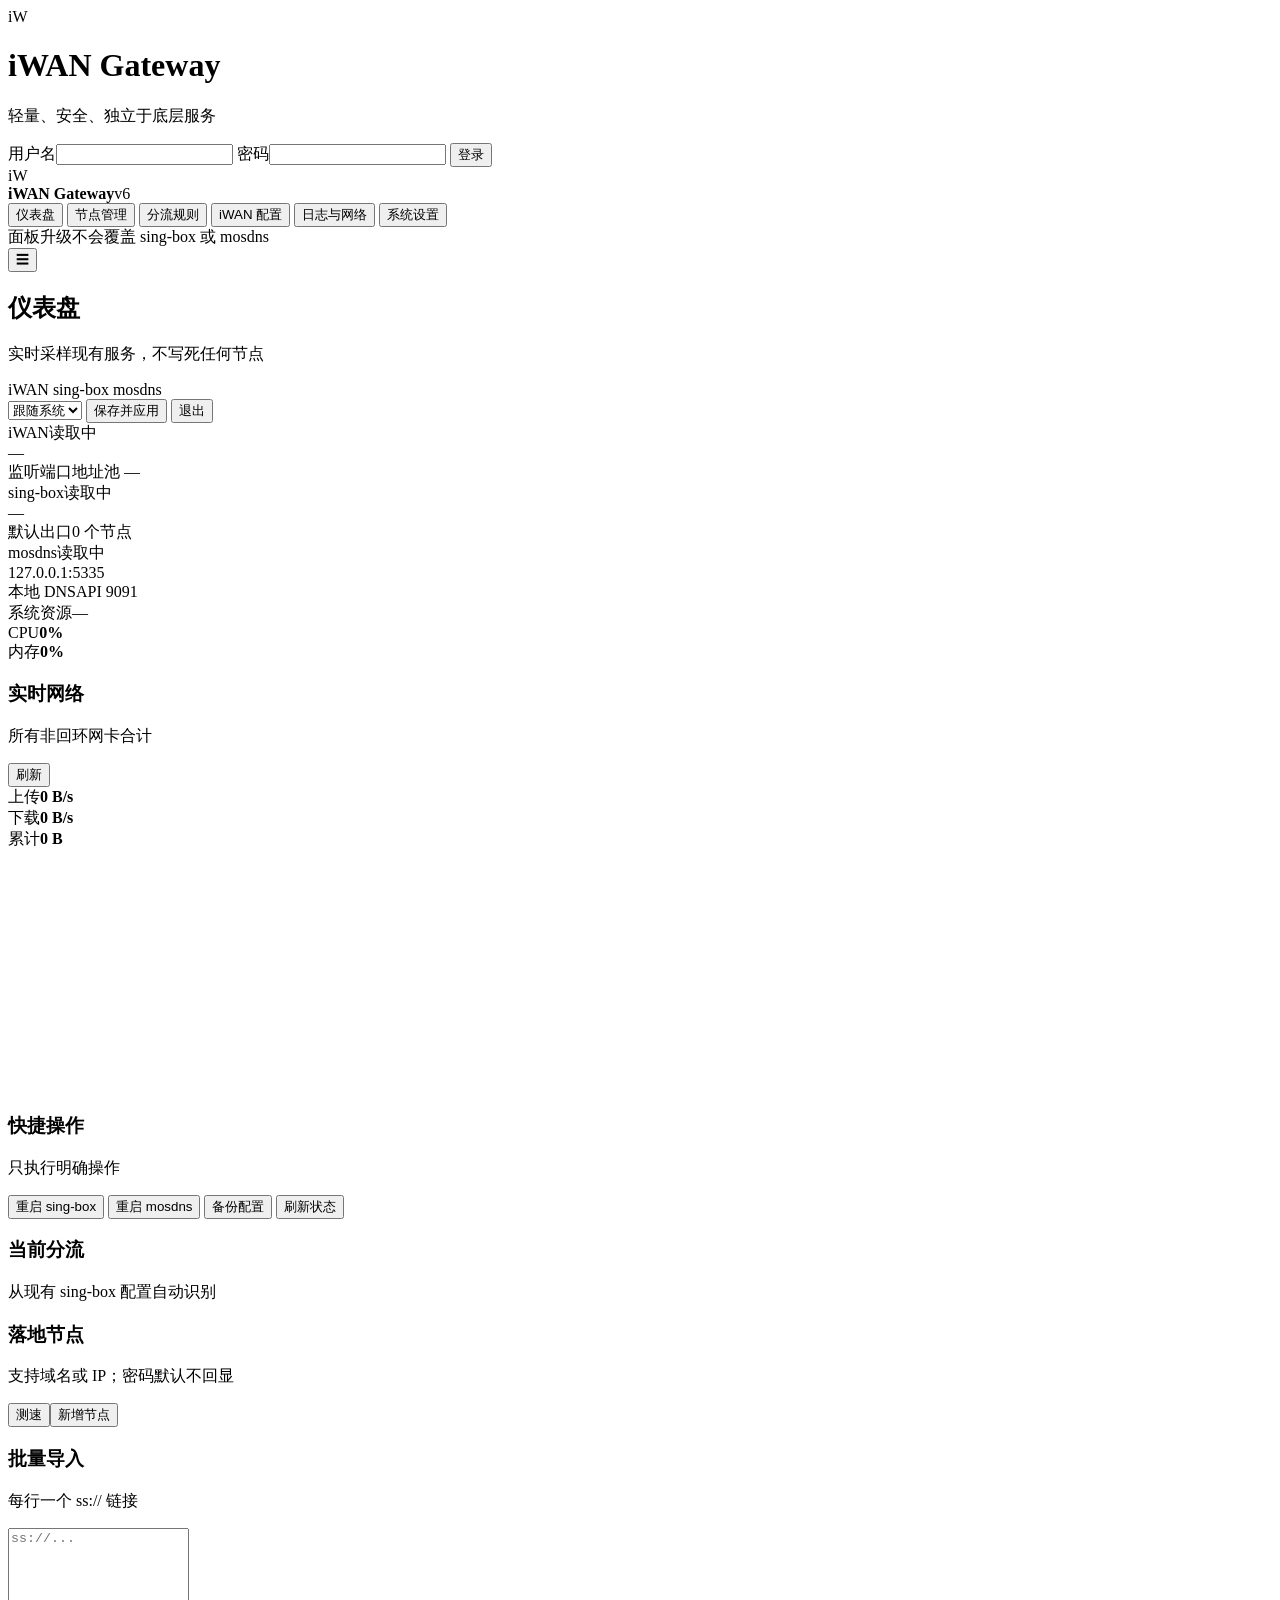
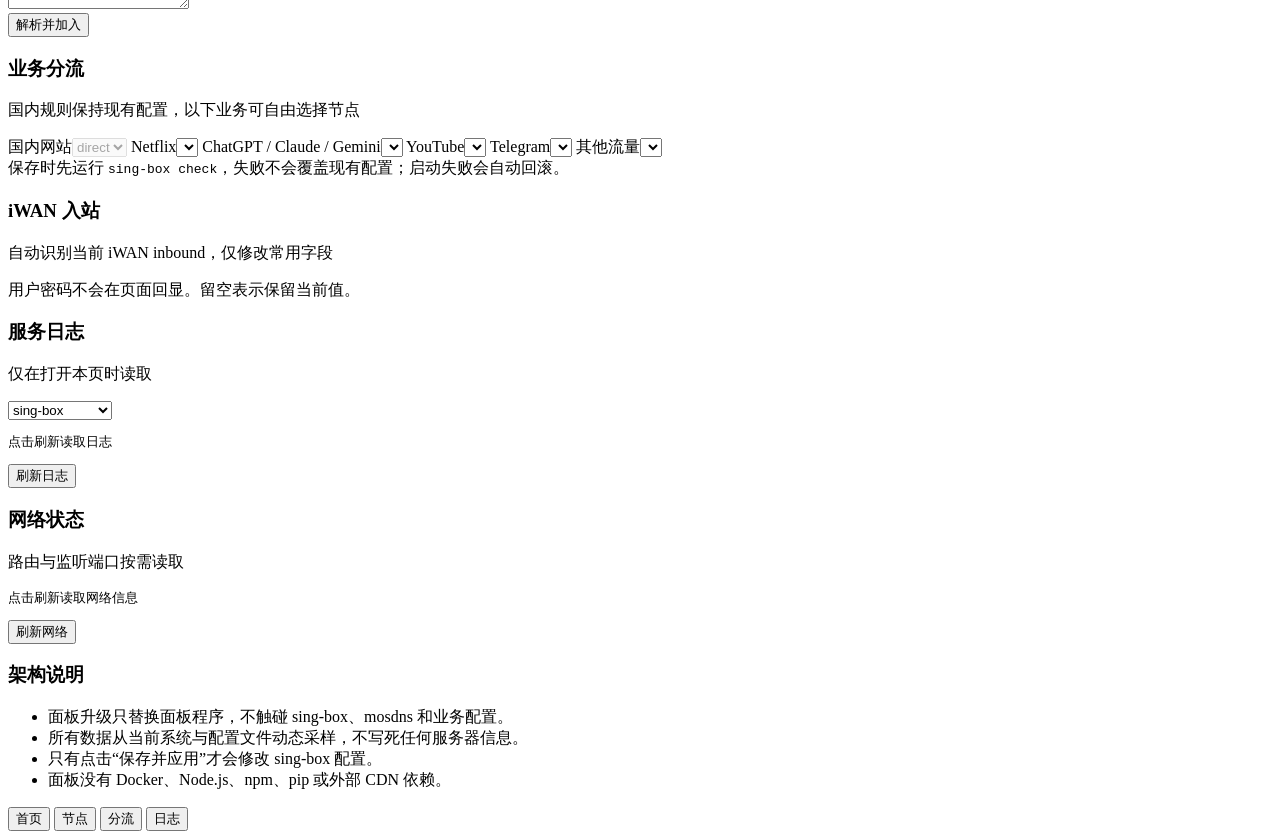
==== panel/web/index.html @ 8a5f1608 "feat: add responsive v6 panel UI" ====
<!doctype html>
<html lang="zh-CN" data-theme="system">
<head>
  <meta charset="utf-8">
  <meta name="viewport" content="width=device-width,initial-scale=1,viewport-fit=cover">
  <meta name="color-scheme" content="light dark">
  <title>iWAN Gateway</title>
  <link rel="stylesheet" href="/assets/app.css">
</head>
<body>
  <div id="login" class="auth-screen hidden">
    <form id="loginForm" class="auth-card">
      <div class="brand-mark">iW</div>
      <h1>iWAN Gateway</h1>
      <p>轻量、安全、独立于底层服务</p>
      <label>用户名<input id="loginUser" autocomplete="username" required></label>
      <label>密码<input id="loginPass" type="password" autocomplete="current-password" required></label>
      <button class="btn primary wide" type="submit">登录</button>
      <div id="loginError" class="error-text"></div>
    </form>
  </div>

  <div id="app" class="app-shell hidden">
    <aside class="sidebar" id="sidebar">
      <div class="brand">
        <div class="brand-mark small">iW</div>
        <div><strong>iWAN Gateway</strong><span id="versionText">v6</span></div>
      </div>
      <nav class="nav-list" id="navList">
        <button class="nav-item active" data-page="dashboard">仪表盘</button>
        <button class="nav-item" data-page="nodes">节点管理</button>
        <button class="nav-item" data-page="routing">分流规则</button>
        <button class="nav-item" data-page="iwan">iWAN 配置</button>
        <button class="nav-item" data-page="logs">日志与网络</button>
        <button class="nav-item" data-page="settings">系统设置</button>
      </nav>
      <div class="sidebar-note">面板升级不会覆盖 sing-box 或 mosdns</div>
    </aside>

    <main class="main">
      <header class="topbar">
        <div class="top-left">
          <button id="menuBtn" class="icon-btn mobile-only" aria-label="菜单">☰</button>
          <div>
            <h2 id="pageTitle">仪表盘</h2>
            <p id="pageSub">实时采样现有服务，不写死任何节点</p>
          </div>
        </div>
        <div class="top-actions">
          <div class="service-pills">
            <span id="pillIwan" class="pill neutral">iWAN</span>
            <span id="pillSing" class="pill neutral">sing-box</span>
            <span id="pillMos" class="pill neutral">mosdns</span>
          </div>
          <select id="themeSelect" class="compact-select" aria-label="主题">
            <option value="system">跟随系统</option>
            <option value="dark">深色</option>
            <option value="light">浅色</option>
          </select>
          <button id="saveBtn" class="btn primary hidden">保存并应用</button>
          <button id="logoutBtn" class="btn ghost">退出</button>
        </div>
      </header>

      <section id="page-dashboard" class="page active">
        <div class="metric-grid">
          <article class="metric-card accent-green">
            <div class="metric-head"><span>iWAN</span><span id="iwanState" class="state-text">读取中</span></div>
            <div class="metric-main" id="iwanPort">—</div>
            <div class="metric-foot"><span>监听端口</span><span id="iwanPool">地址池 —</span></div>
          </article>
          <article class="metric-card accent-blue">
            <div class="metric-head"><span>sing-box</span><span id="singState" class="state-text">读取中</span></div>
            <div class="metric-main" id="defaultNode">—</div>
            <div class="metric-foot"><span>默认出口</span><span id="nodeCount">0 个节点</span></div>
          </article>
          <article class="metric-card accent-purple">
            <div class="metric-head"><span>mosdns</span><span id="mosState" class="state-text">读取中</span></div>
            <div class="metric-main">127.0.0.1:5335</div>
            <div class="metric-foot"><span>本地 DNS</span><span>API 9091</span></div>
          </article>
          <article class="metric-card accent-orange">
            <div class="metric-head"><span>系统资源</span><span id="uptimeText">—</span></div>
            <div class="bars">
              <div><span>CPU</span><b id="cpuText">0%</b></div><i><em id="cpuBar"></em></i>
              <div><span>内存</span><b id="memText">0%</b></div><i><em id="memBar"></em></i>
            </div>
          </article>
        </div>

        <div class="content-grid two-one">
          <article class="panel-card">
            <div class="panel-head"><div><h3>实时网络</h3><p>所有非回环网卡合计</p></div><button class="btn ghost small" data-refresh>刷新</button></div>
            <div class="speed-row">
              <div><span>上传</span><strong id="uploadText">0 B/s</strong></div>
              <div><span>下载</span><strong id="downloadText">0 B/s</strong></div>
              <div><span>累计</span><strong id="totalText">0 B</strong></div>
            </div>
            <canvas id="trafficChart" width="900" height="240"></canvas>
          </article>
          <article class="panel-card">
            <div class="panel-head"><div><h3>快捷操作</h3><p>只执行明确操作</p></div></div>
            <div class="action-grid">
              <button class="action-btn green" data-action="restart" data-service="sing-box">重启 sing-box</button>
              <button class="action-btn purple" data-action="restart" data-service="mosdns">重启 mosdns</button>
              <button class="action-btn blue" data-action="backup">备份配置</button>
              <button class="action-btn gray" data-refresh>刷新状态</button>
            </div>
          </article>
        </div>

        <article class="panel-card">
          <div class="panel-head"><div><h3>当前分流</h3><p>从现有 sing-box 配置自动识别</p></div></div>
          <div id="routeSummary" class="route-summary"></div>
        </article>
      </section>

      <section id="page-nodes" class="page">
        <article class="panel-card">
          <div class="panel-head"><div><h3>落地节点</h3><p>支持域名或 IP；密码默认不回显</p></div><div class="head-actions"><button id="testNodesBtn" class="btn ghost small">测速</button><button id="addNodeBtn" class="btn primary small">新增节点</button></div></div>
          <div id="nodesList" class="nodes-list"></div>
        </article>
        <article class="panel-card">
          <div class="panel-head"><div><h3>批量导入</h3><p>每行一个 ss:// 链接</p></div></div>
          <textarea id="importText" rows="5" placeholder="ss://..."></textarea>
          <div class="form-actions"><button id="importBtn" class="btn primary">解析并加入</button></div>
          <div id="importResult" class="hint"></div>
        </article>
      </section>

      <section id="page-routing" class="page">
        <article class="panel-card">
          <div class="panel-head"><div><h3>业务分流</h3><p>国内规则保持现有配置，以下业务可自由选择节点</p></div></div>
          <div class="routing-form">
            <label><span>国内网站</span><select disabled><option>direct</option></select></label>
            <label><span>Netflix</span><select data-route="netflix"></select></label>
            <label><span>ChatGPT / Claude / Gemini</span><select data-route="ai"></select></label>
            <label><span>YouTube</span><select data-route="youtube"></select></label>
            <label><span>Telegram</span><select data-route="telegram"></select></label>
            <label><span>其他流量</span><select data-route="default"></select></label>
          </div>
          <div class="notice">保存时先运行 <code>sing-box check</code>，失败不会覆盖现有配置；启动失败会自动回滚。</div>
        </article>
      </section>

      <section id="page-iwan" class="page">
        <article class="panel-card">
          <div class="panel-head"><div><h3>iWAN 入站</h3><p>自动识别当前 iWAN inbound，仅修改常用字段</p></div></div>
          <div id="iwanForm" class="form-grid"></div>
          <div class="notice warn">用户密码不会在页面回显。留空表示保留当前值。</div>
        </article>
      </section>

      <section id="page-logs" class="page">
        <div class="content-grid half">
          <article class="panel-card">
            <div class="panel-head"><div><h3>服务日志</h3><p>仅在打开本页时读取</p></div><select id="logService" class="compact-select"><option>sing-box</option><option>mosdns</option><option>iwan-gateway</option></select></div>
            <pre id="logsText" class="terminal">点击刷新读取日志</pre>
            <button id="loadLogsBtn" class="btn primary small">刷新日志</button>
          </article>
          <article class="panel-card">
            <div class="panel-head"><div><h3>网络状态</h3><p>路由与监听端口按需读取</p></div></div>
            <pre id="networkText" class="terminal">点击刷新读取网络信息</pre>
            <button id="loadNetworkBtn" class="btn primary small">刷新网络</button>
          </article>
        </div>
      </section>

      <section id="page-settings" class="page">
        <article class="panel-card settings-card">
          <h3>架构说明</h3>
          <ul>
            <li>面板升级只替换面板程序，不触碰 sing-box、mosdns 和业务配置。</li>
            <li>所有数据从当前系统与配置文件动态采样，不写死任何服务器信息。</li>
            <li>只有点击“保存并应用”才会修改 sing-box 配置。</li>
            <li>面板没有 Docker、Node.js、npm、pip 或外部 CDN 依赖。</li>
          </ul>
        </article>
      </section>
    </main>

    <nav class="mobile-nav">
      <button data-page="dashboard" class="active">首页</button>
      <button data-page="nodes">节点</button>
      <button data-page="routing">分流</button>
      <button data-page="logs">日志</button>
    </nav>
  </div>

  <dialog id="nodeDialog">
    <form id="nodeForm" method="dialog" class="dialog-form">
      <div class="dialog-head"><h3 id="nodeDialogTitle">新增节点</h3><button type="button" id="closeNodeDialog" class="icon-btn">×</button></div>
      <input id="nodeIndex" type="hidden">
      <label>名称 / Tag<input id="nodeTag" required placeholder="jp-landing"></label>
      <div class="form-grid two"><label>服务器<input id="nodeServer" required placeholder="example.com"></label><label>端口<input id="nodePort" type="number" min="1" max="65535" required></label></div>
      <label>加密方式<input id="nodeMethod" required placeholder="aes-128-gcm"></label>
      <label>密码<input id="nodePassword" type="password" placeholder="留空保留已有密码"></label>
      <div class="form-grid two"><label>插件<input id="nodePlugin"></label><label>插件参数<input id="nodePluginOpts"></label></div>
      <div class="dialog-actions"><button type="button" id="cancelNodeBtn" class="btn ghost">取消</button><button type="submit" class="btn primary">确定</button></div>
    </form>
  </dialog>

  <div id="toast" class="toast"></div>
  <script src="/assets/app.js" defer></script>
</body>
</html>
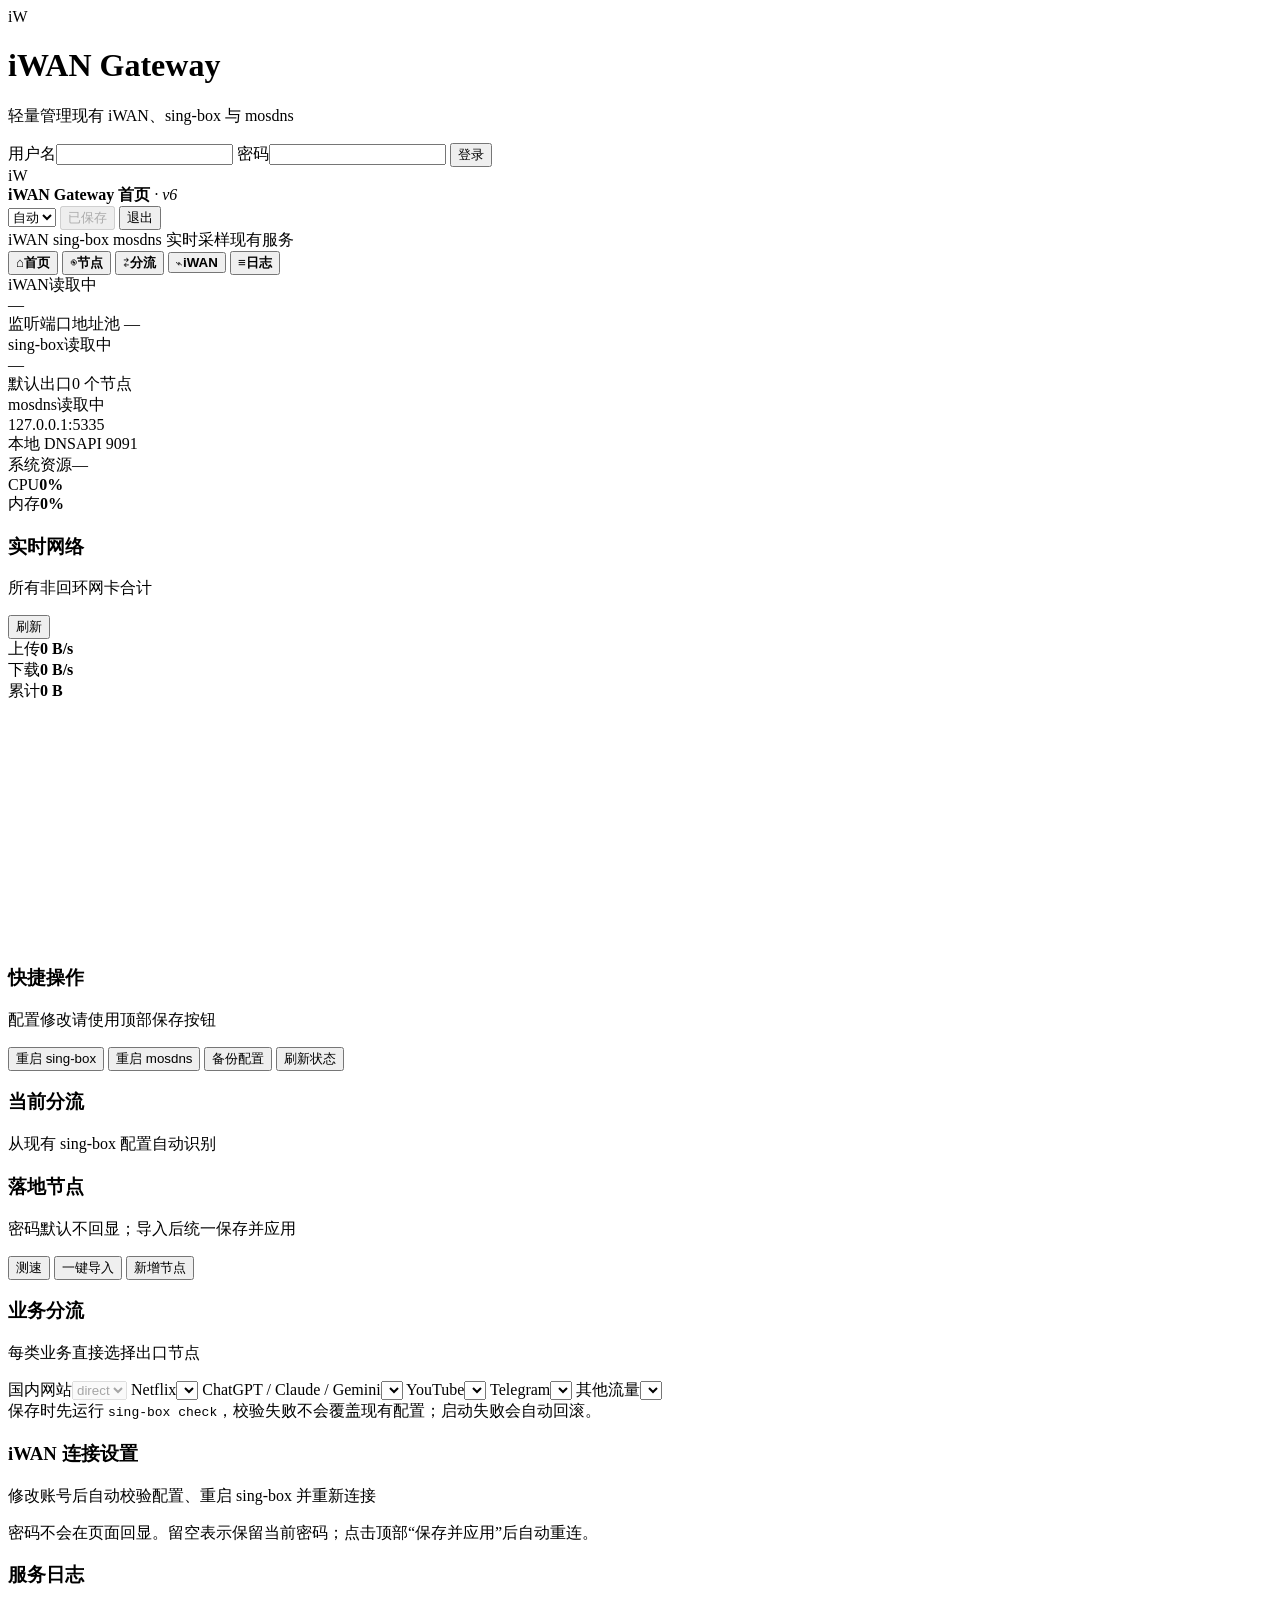
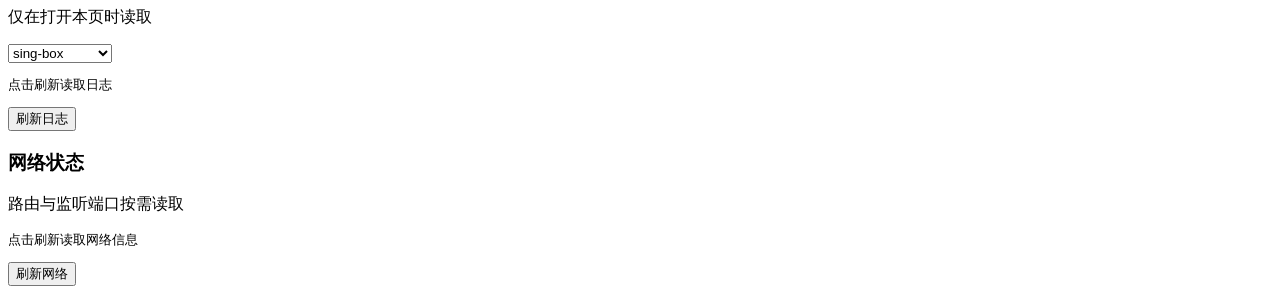
==== commit 6a624b43: "feat(panel): remove sidebar and simplify mobile navigation" ====
--- a/panel/web/index.html
+++ b/panel/web/index.html
@@ -12,7 +12,7 @@
     <form id="loginForm" class="auth-card">
       <div class="brand-mark">iW</div>
       <h1>iWAN Gateway</h1>
-      <p>轻量、安全、独立于底层服务</p>
+      <p>轻量管理现有 iWAN、sing-box 与 mosdns</p>
       <label>用户名<input id="loginUser" autocomplete="username" required></label>
       <label>密码<input id="loginPass" type="password" autocomplete="current-password" required></label>
       <button class="btn primary wide" type="submit">登录</button>
@@ -21,47 +21,44 @@
   </div>
 
   <div id="app" class="app-shell hidden">
-    <aside class="sidebar" id="sidebar">
-      <div class="brand">
-        <div class="brand-mark small">iW</div>
-        <div><strong>iWAN Gateway</strong><span id="versionText">v6</span></div>
+    <header class="topbar">
+      <div class="topbar-inner">
+        <div class="brand-line">
+          <div class="brand-mark small">iW</div>
+          <div class="brand-copy">
+            <strong>iWAN Gateway</strong>
+            <span><b id="pageTitle">首页</b><i> · </i><em id="versionText">v6</em></span>
+          </div>
+        </div>
+        <div class="top-actions">
+          <select id="themeSelect" class="theme-select" aria-label="主题">
+            <option value="system">自动</option>
+            <option value="light">浅色</option>
+            <option value="dark">深色</option>
+          </select>
+          <button id="saveBtn" class="btn primary save-btn" disabled>已保存</button>
+          <button id="logoutBtn" class="btn ghost logout-btn">退出</button>
+        </div>
+        <div class="status-strip" aria-label="服务状态">
+          <span id="pillIwan" class="pill neutral">iWAN</span>
+          <span id="pillSing" class="pill neutral">sing-box</span>
+          <span id="pillMos" class="pill neutral">mosdns</span>
+          <span id="pageSub" class="page-sub">实时采样现有服务</span>
+        </div>
       </div>
-      <nav class="nav-list" id="navList">
-        <button class="nav-item active" data-page="dashboard">仪表盘</button>
-        <button class="nav-item" data-page="nodes">节点管理</button>
-        <button class="nav-item" data-page="routing">分流规则</button>
-        <button class="nav-item" data-page="iwan">iWAN 配置</button>
-        <button class="nav-item" data-page="logs">日志与网络</button>
-        <button class="nav-item" data-page="settings">系统设置</button>
-      </nav>
-      <div class="sidebar-note">面板升级不会覆盖 sing-box 或 mosdns</div>
-    </aside>
+    </header>
+
+    <nav class="primary-nav" aria-label="主导航">
+      <div class="primary-nav-inner">
+        <button data-page="dashboard" class="active"><span>⌂</span><b>首页</b></button>
+        <button data-page="nodes"><span>◉</span><b>节点</b></button>
+        <button data-page="routing"><span>⇄</span><b>分流</b></button>
+        <button data-page="iwan"><span>⌁</span><b>iWAN</b></button>
+        <button data-page="logs"><span>≡</span><b>日志</b></button>
+      </div>
+    </nav>
 
     <main class="main">
-      <header class="topbar">
-        <div class="top-left">
-          <button id="menuBtn" class="icon-btn mobile-only" aria-label="菜单">☰</button>
-          <div>
-            <h2 id="pageTitle">仪表盘</h2>
-            <p id="pageSub">实时采样现有服务，不写死任何节点</p>
-          </div>
-        </div>
-        <div class="top-actions">
-          <div class="service-pills">
-            <span id="pillIwan" class="pill neutral">iWAN</span>
-            <span id="pillSing" class="pill neutral">sing-box</span>
-            <span id="pillMos" class="pill neutral">mosdns</span>
-          </div>
-          <select id="themeSelect" class="compact-select" aria-label="主题">
-            <option value="system">跟随系统</option>
-            <option value="dark">深色</option>
-            <option value="light">浅色</option>
-          </select>
-          <button id="saveBtn" class="btn primary hidden">保存并应用</button>
-          <button id="logoutBtn" class="btn ghost">退出</button>
-        </div>
-      </header>
-
       <section id="page-dashboard" class="page active">
         <div class="metric-grid">
           <article class="metric-card accent-green">
@@ -99,7 +96,7 @@
             <canvas id="trafficChart" width="900" height="240"></canvas>
           </article>
           <article class="panel-card">
-            <div class="panel-head"><div><h3>快捷操作</h3><p>只执行明确操作</p></div></div>
+            <div class="panel-head"><div><h3>快捷操作</h3><p>配置修改请使用顶部保存按钮</p></div></div>
             <div class="action-grid">
               <button class="action-btn green" data-action="restart" data-service="sing-box">重启 sing-box</button>
               <button class="action-btn purple" data-action="restart" data-service="mosdns">重启 mosdns</button>
@@ -117,20 +114,21 @@
 
       <section id="page-nodes" class="page">
         <article class="panel-card">
-          <div class="panel-head"><div><h3>落地节点</h3><p>支持域名或 IP；密码默认不回显</p></div><div class="head-actions"><button id="testNodesBtn" class="btn ghost small">测速</button><button id="addNodeBtn" class="btn primary small">新增节点</button></div></div>
+          <div class="panel-head responsive-head">
+            <div><h3>落地节点</h3><p>密码默认不回显；导入后统一保存并应用</p></div>
+            <div class="head-actions">
+              <button id="testNodesBtn" class="btn ghost small">测速</button>
+              <button id="openImportBtn" class="btn soft small">一键导入</button>
+              <button id="addNodeBtn" class="btn primary small">新增节点</button>
+            </div>
+          </div>
           <div id="nodesList" class="nodes-list"></div>
         </article>
-        <article class="panel-card">
-          <div class="panel-head"><div><h3>批量导入</h3><p>每行一个 ss:// 链接</p></div></div>
-          <textarea id="importText" rows="5" placeholder="ss://..."></textarea>
-          <div class="form-actions"><button id="importBtn" class="btn primary">解析并加入</button></div>
-          <div id="importResult" class="hint"></div>
-        </article>
       </section>
 
       <section id="page-routing" class="page">
         <article class="panel-card">
-          <div class="panel-head"><div><h3>业务分流</h3><p>国内规则保持现有配置，以下业务可自由选择节点</p></div></div>
+          <div class="panel-head"><div><h3>业务分流</h3><p>每类业务直接选择出口节点</p></div></div>
           <div class="routing-form">
             <label><span>国内网站</span><select disabled><option>direct</option></select></label>
             <label><span>Netflix</span><select data-route="netflix"></select></label>
@@ -139,15 +137,15 @@
             <label><span>Telegram</span><select data-route="telegram"></select></label>
             <label><span>其他流量</span><select data-route="default"></select></label>
           </div>
-          <div class="notice">保存时先运行 <code>sing-box check</code>，失败不会覆盖现有配置；启动失败会自动回滚。</div>
+          <div class="notice">保存时先运行 <code>sing-box check</code>，校验失败不会覆盖现有配置；启动失败会自动回滚。</div>
         </article>
       </section>
 
       <section id="page-iwan" class="page">
         <article class="panel-card">
-          <div class="panel-head"><div><h3>iWAN 入站</h3><p>自动识别当前 iWAN inbound，仅修改常用字段</p></div></div>
+          <div class="panel-head"><div><h3>iWAN 连接设置</h3><p>修改账号后自动校验配置、重启 sing-box 并重新连接</p></div></div>
           <div id="iwanForm" class="form-grid"></div>
-          <div class="notice warn">用户密码不会在页面回显。留空表示保留当前值。</div>
+          <div class="notice warn">密码不会在页面回显。留空表示保留当前密码；点击顶部“保存并应用”后自动重连。</div>
         </article>
       </section>
 
@@ -165,26 +163,7 @@
           </article>
         </div>
       </section>
-
-      <section id="page-settings" class="page">
-        <article class="panel-card settings-card">
-          <h3>架构说明</h3>
-          <ul>
-            <li>面板升级只替换面板程序，不触碰 sing-box、mosdns 和业务配置。</li>
-            <li>所有数据从当前系统与配置文件动态采样，不写死任何服务器信息。</li>
-            <li>只有点击“保存并应用”才会修改 sing-box 配置。</li>
-            <li>面板没有 Docker、Node.js、npm、pip 或外部 CDN 依赖。</li>
-          </ul>
-        </article>
-      </section>
     </main>
-
-    <nav class="mobile-nav">
-      <button data-page="dashboard" class="active">首页</button>
-      <button data-page="nodes">节点</button>
-      <button data-page="routing">分流</button>
-      <button data-page="logs">日志</button>
-    </nav>
   </div>
 
   <dialog id="nodeDialog">
@@ -193,10 +172,29 @@
       <input id="nodeIndex" type="hidden">
       <label>名称 / Tag<input id="nodeTag" required placeholder="jp-landing"></label>
       <div class="form-grid two"><label>服务器<input id="nodeServer" required placeholder="example.com"></label><label>端口<input id="nodePort" type="number" min="1" max="65535" required></label></div>
-      <label>加密方式<input id="nodeMethod" required placeholder="aes-128-gcm"></label>
-      <label>密码<input id="nodePassword" type="password" placeholder="留空保留已有密码"></label>
-      <div class="form-grid two"><label>插件<input id="nodePlugin"></label><label>插件参数<input id="nodePluginOpts"></label></div>
+      <label>加密方式
+        <select id="nodeMethod" required>
+          <option value="aes-128-gcm">aes-128-gcm</option>
+          <option value="aes-256-gcm">aes-256-gcm</option>
+          <option value="chacha20-ietf-poly1305">chacha20-ietf-poly1305</option>
+          <option value="xchacha20-ietf-poly1305">xchacha20-ietf-poly1305</option>
+          <option value="2022-blake3-aes-128-gcm">2022-blake3-aes-128-gcm</option>
+          <option value="2022-blake3-aes-256-gcm">2022-blake3-aes-256-gcm</option>
+          <option value="2022-blake3-chacha20-poly1305">2022-blake3-chacha20-poly1305</option>
+        </select>
+      </label>
+      <label>密码<input id="nodePassword" type="password" placeholder="编辑时留空保留原密码"></label>
+      <div class="form-grid two"><label>插件<input id="nodePlugin" placeholder="可选"></label><label>插件参数<input id="nodePluginOpts" placeholder="可选"></label></div>
       <div class="dialog-actions"><button type="button" id="cancelNodeBtn" class="btn ghost">取消</button><button type="submit" class="btn primary">确定</button></div>
+    </form>
+  </dialog>
+
+  <dialog id="importDialog">
+    <form id="importForm" method="dialog" class="dialog-form">
+      <div class="dialog-head"><div><h3>一键导入节点</h3><p>自动识别 ss://、节点 JSON 或 sing-box outbounds</p></div><button type="button" id="closeImportDialog" class="icon-btn">×</button></div>
+      <textarea id="importText" rows="10" placeholder="每行一个 ss:// 链接，或粘贴 JSON / sing-box 配置"></textarea>
+      <div id="importResult" class="hint"></div>
+      <div class="dialog-actions"><button type="button" id="cancelImportBtn" class="btn ghost">取消</button><button type="submit" class="btn primary">解析并加入</button></div>
     </form>
   </dialog>
 
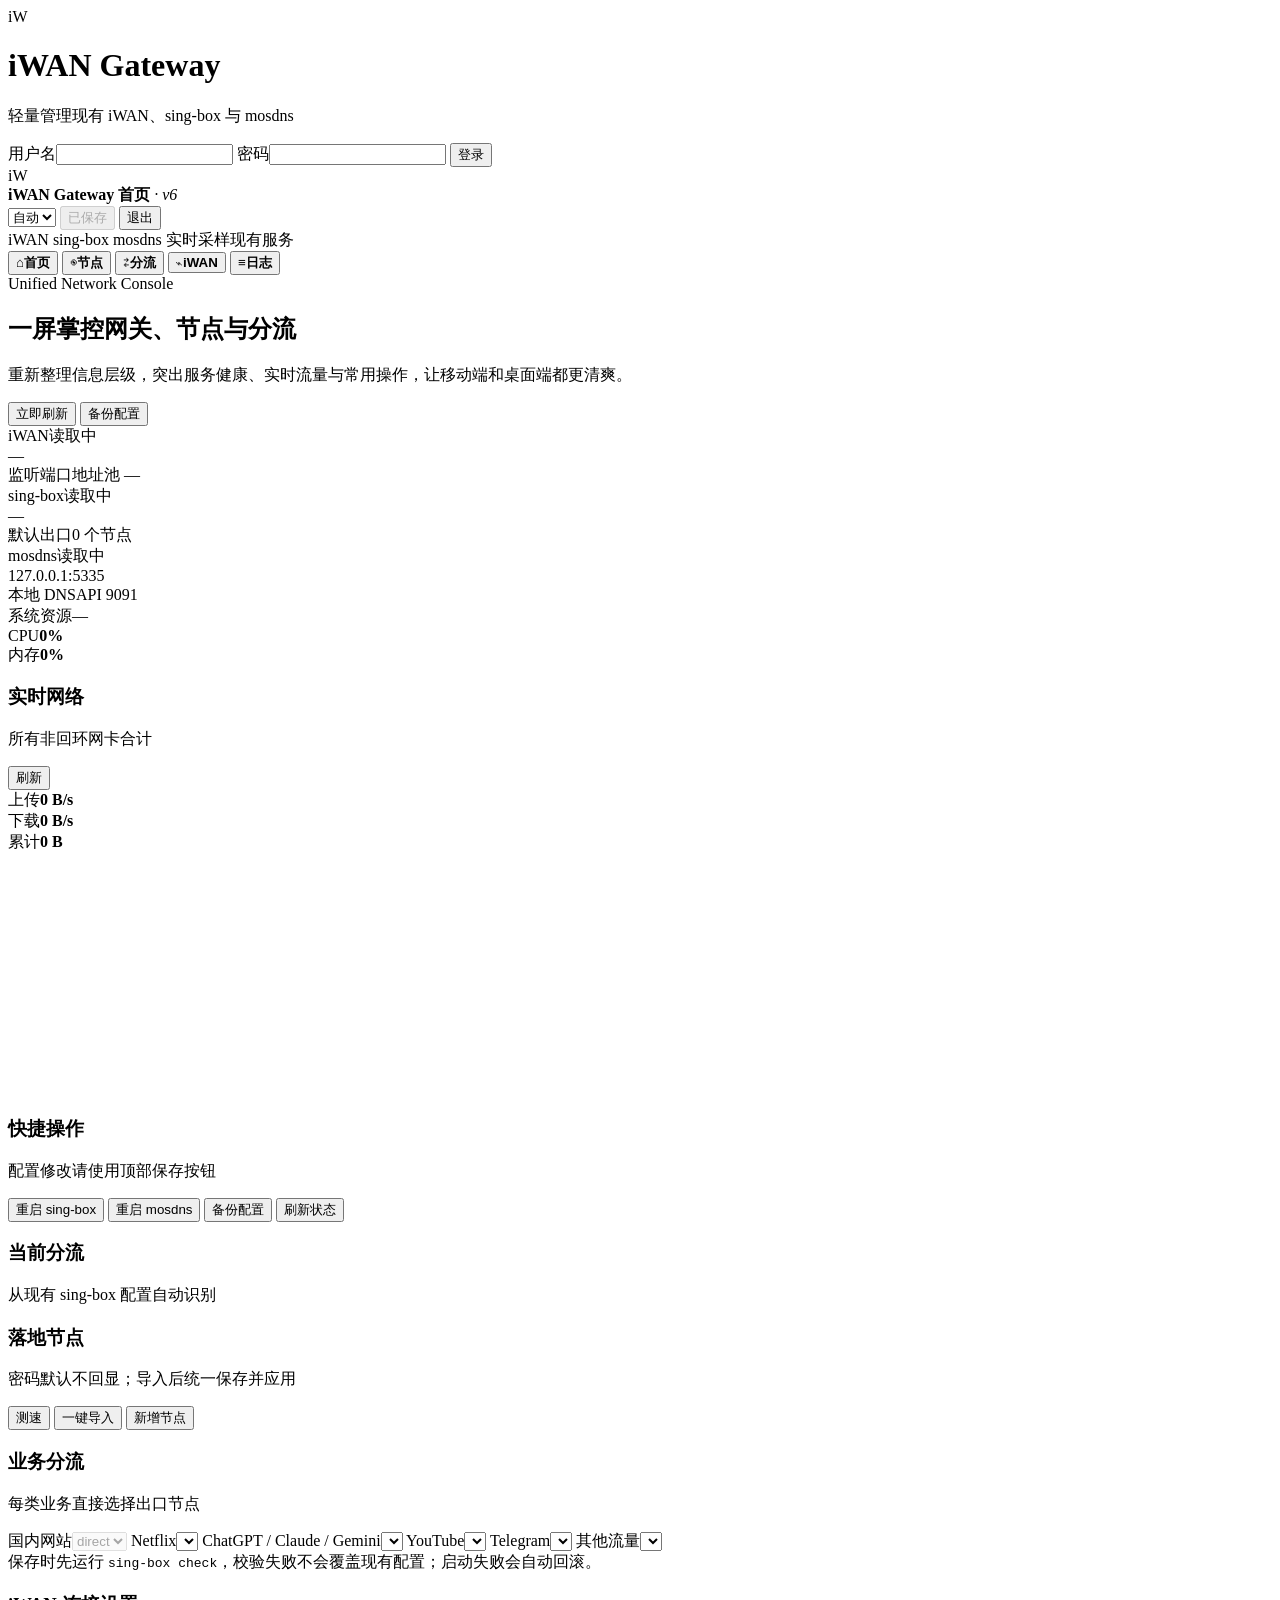
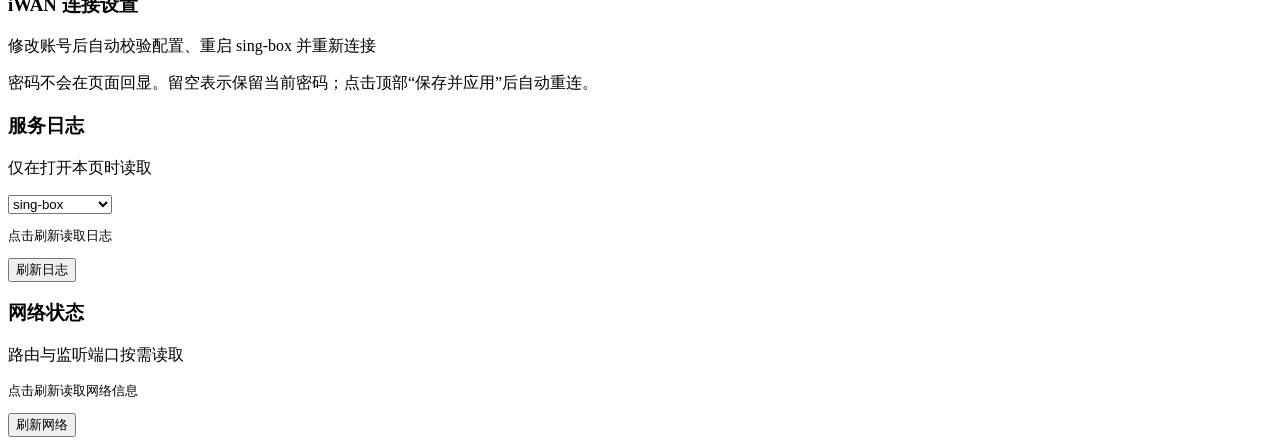
==== commit d5924ddb: "Redesign panel UI" ====
--- a/panel/web/index.html
+++ b/panel/web/index.html
@@ -60,6 +60,17 @@
 
     <main class="main">
       <section id="page-dashboard" class="page active">
+        <div class="hero-card">
+          <div>
+            <span class="eyebrow">Unified Network Console</span>
+            <h2>一屏掌控网关、节点与分流</h2>
+            <p>重新整理信息层级，突出服务健康、实时流量与常用操作，让移动端和桌面端都更清爽。</p>
+          </div>
+          <div class="hero-actions">
+            <button class="btn primary" data-refresh>立即刷新</button>
+            <button class="btn ghost" data-action="backup">备份配置</button>
+          </div>
+        </div>
         <div class="metric-grid">
           <article class="metric-card accent-green">
             <div class="metric-head"><span>iWAN</span><span id="iwanState" class="state-text">读取中</span></div>
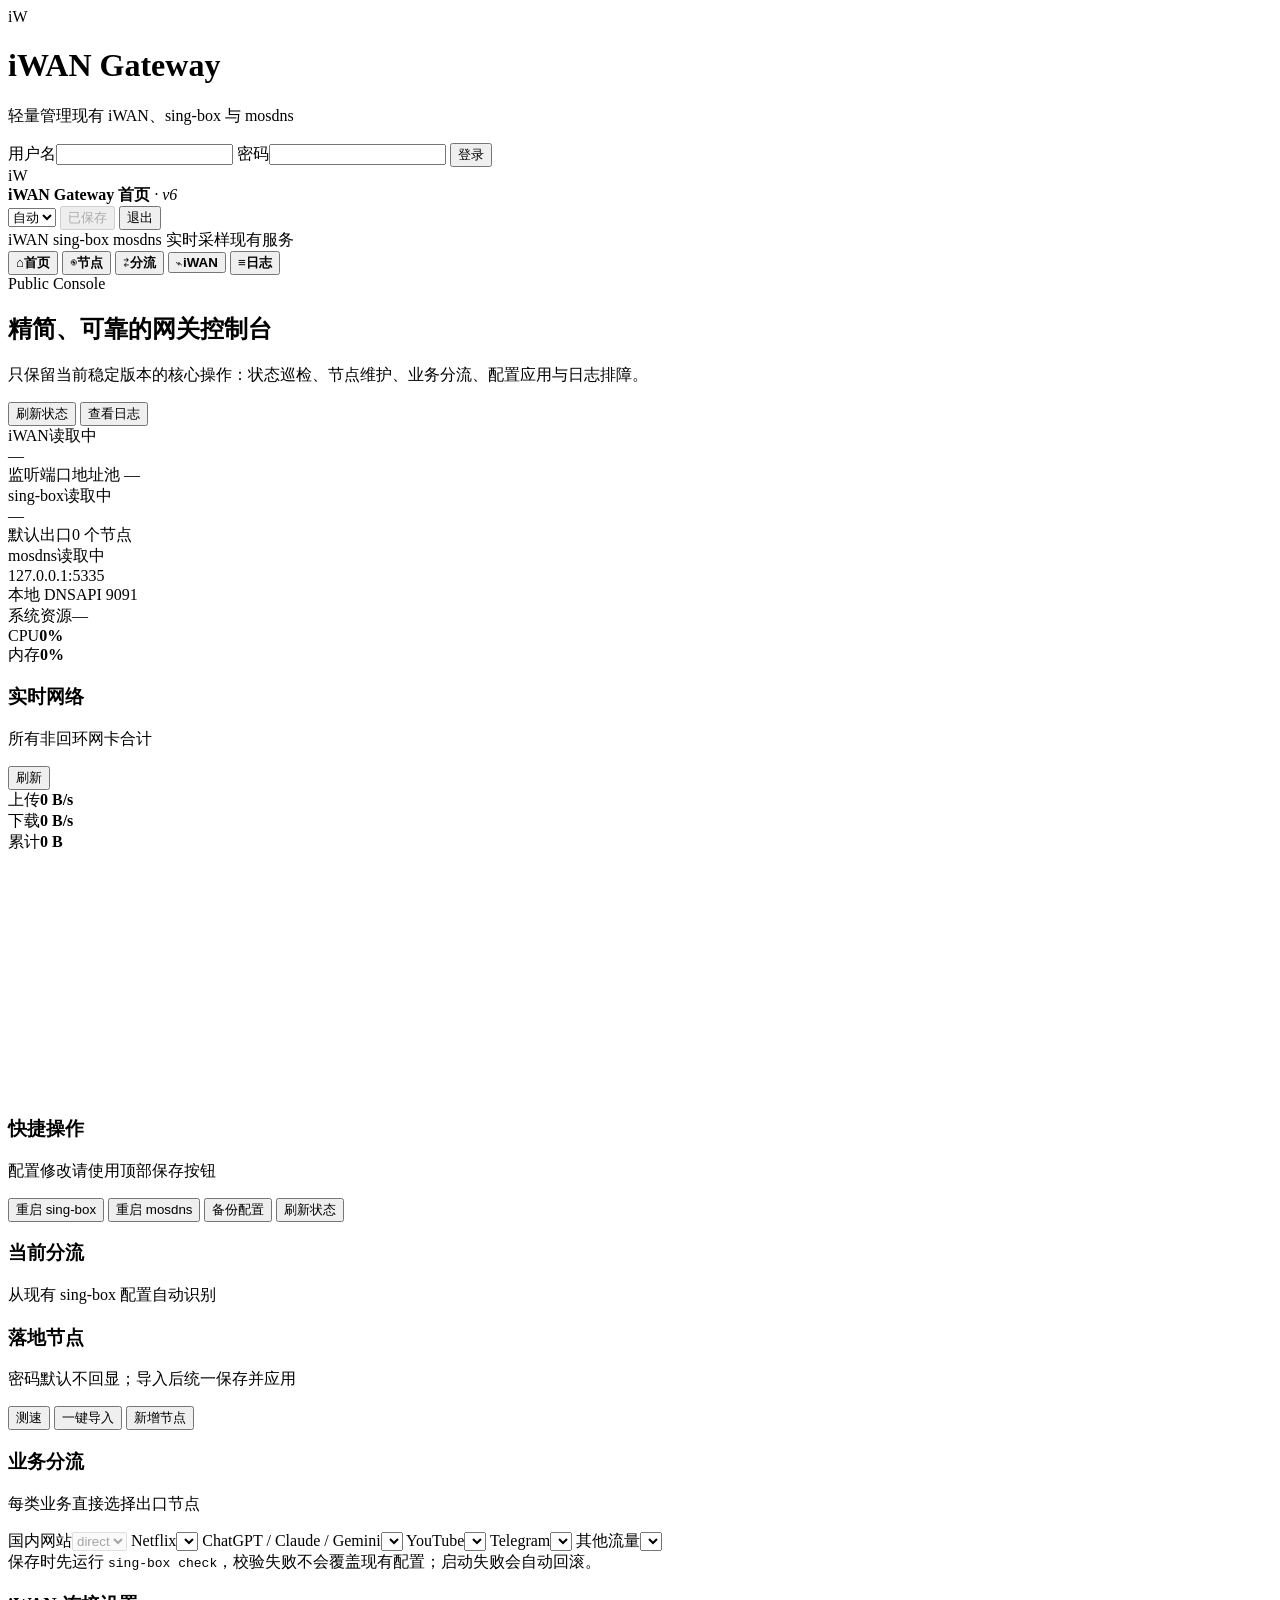
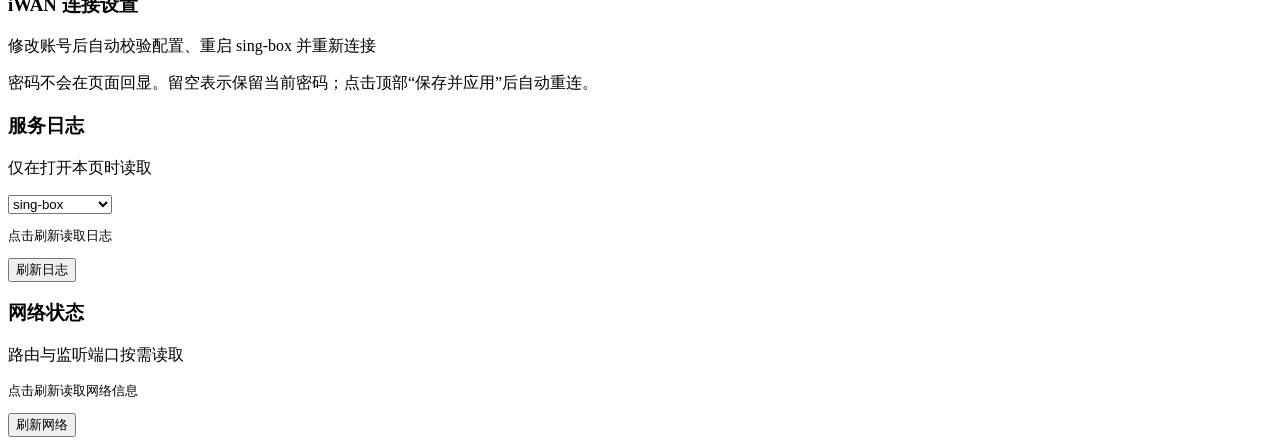
==== commit 98f2efd0: "Refine public panel experience" ====
--- a/panel/web/index.html
+++ b/panel/web/index.html
@@ -62,13 +62,13 @@
       <section id="page-dashboard" class="page active">
         <div class="hero-card">
           <div>
-            <span class="eyebrow">Unified Network Console</span>
-            <h2>一屏掌控网关、节点与分流</h2>
-            <p>重新整理信息层级，突出服务健康、实时流量与常用操作，让移动端和桌面端都更清爽。</p>
+            <span class="eyebrow">Public Console</span>
+            <h2>精简、可靠的网关控制台</h2>
+            <p>只保留当前稳定版本的核心操作：状态巡检、节点维护、业务分流、配置应用与日志排障。</p>
           </div>
           <div class="hero-actions">
-            <button class="btn primary" data-refresh>立即刷新</button>
-            <button class="btn ghost" data-action="backup">备份配置</button>
+            <button class="btn primary" data-refresh>刷新状态</button>
+            <button class="btn ghost" data-page="logs">查看日志</button>
           </div>
         </div>
         <div class="metric-grid">
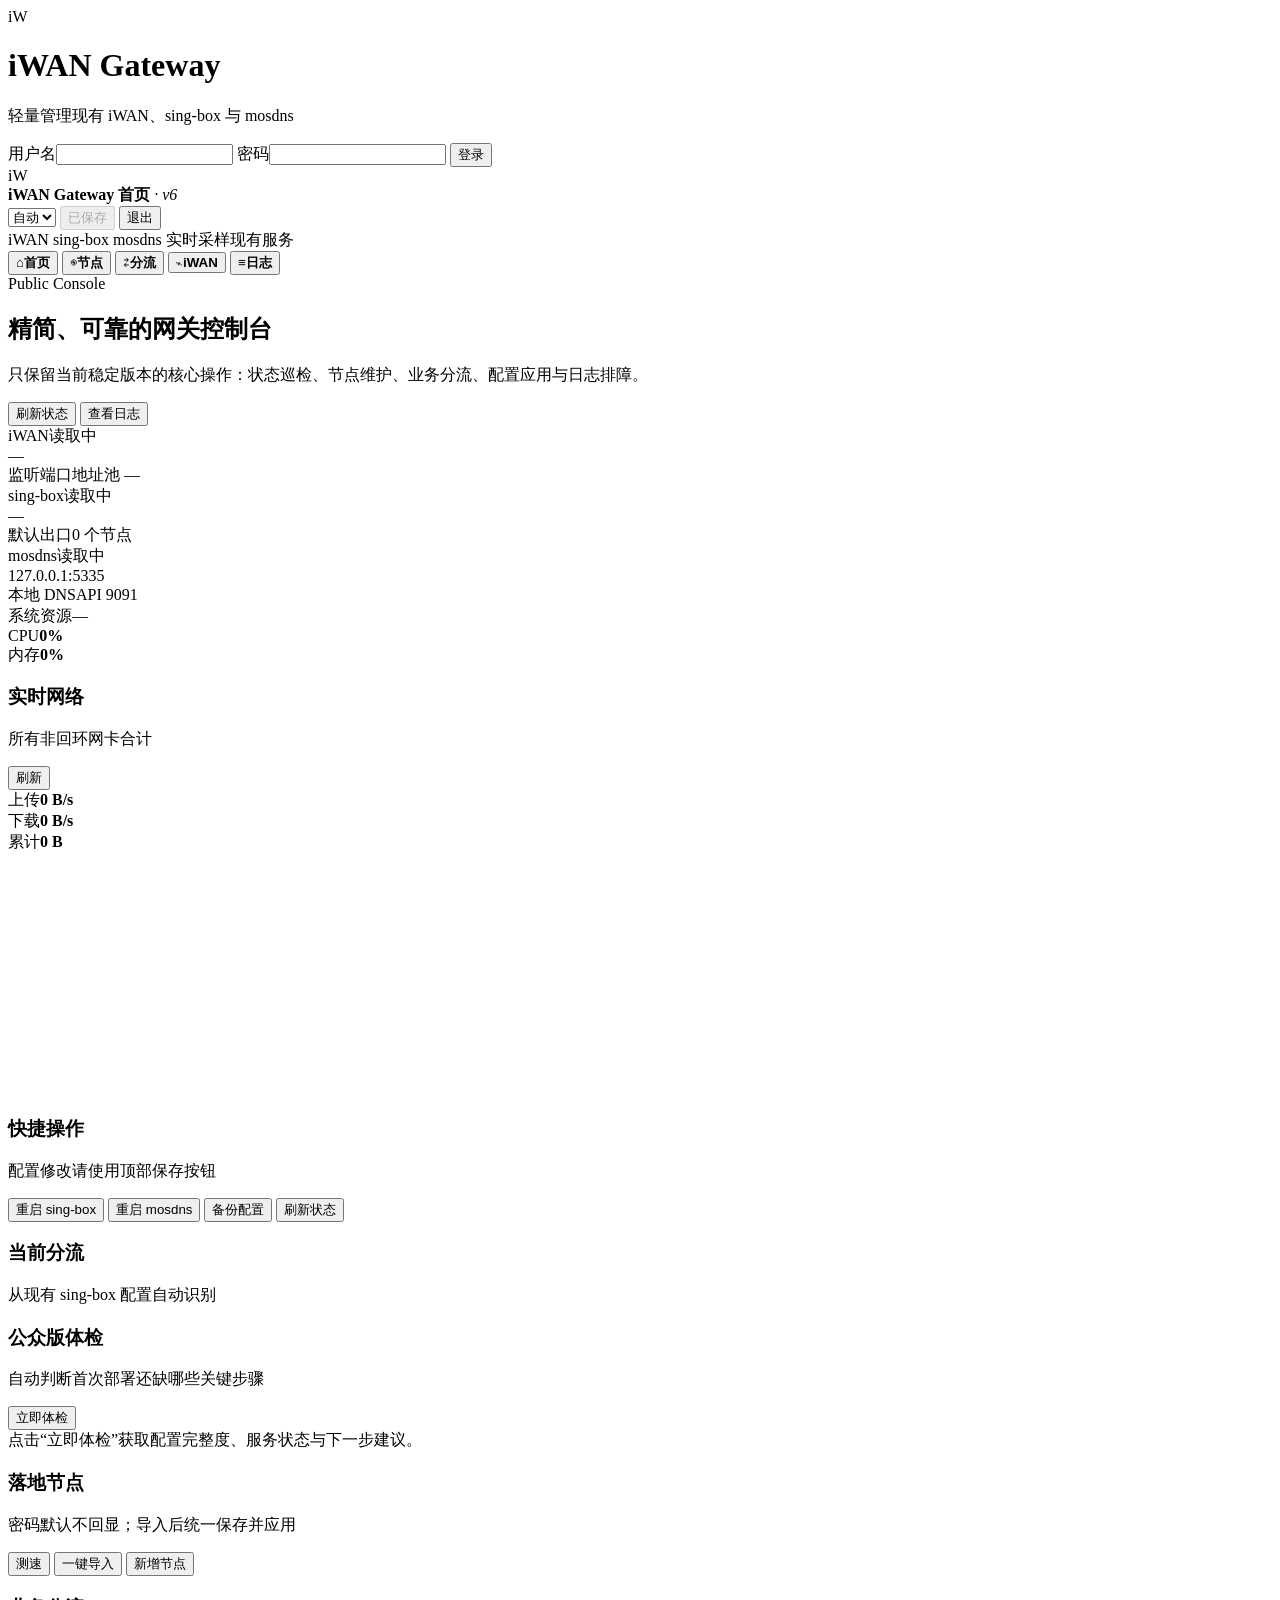
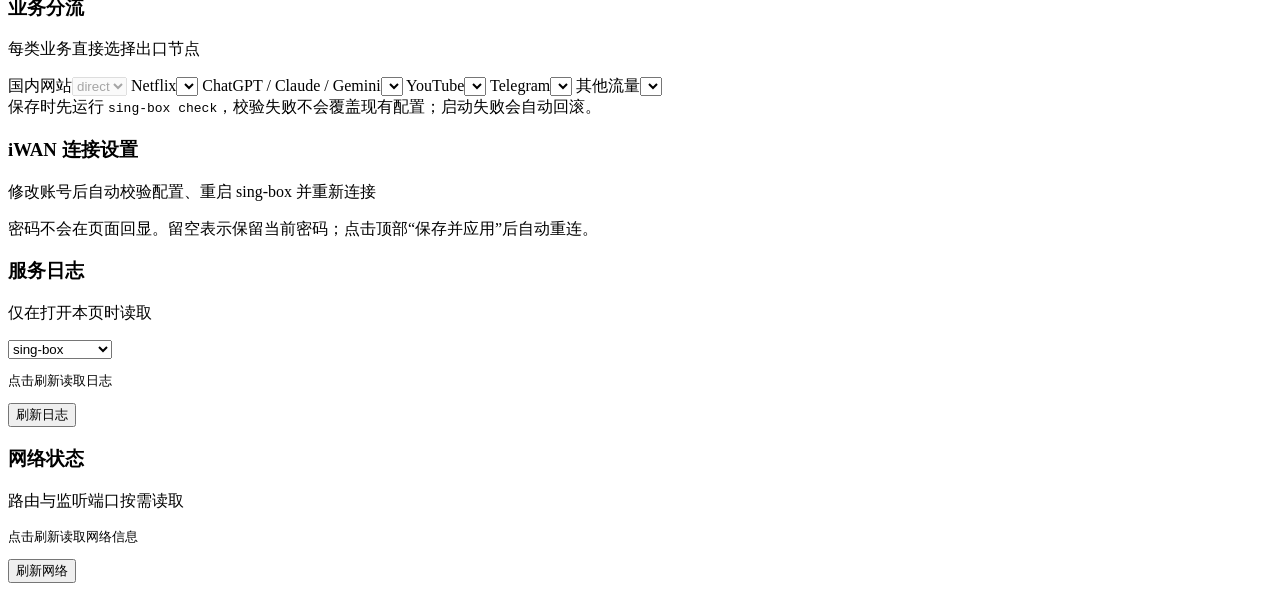
==== commit bd2de5fc: "Refine public gateway panel" ====
--- a/panel/web/index.html
+++ b/panel/web/index.html
@@ -120,6 +120,13 @@
         <article class="panel-card">
           <div class="panel-head"><div><h3>当前分流</h3><p>从现有 sing-box 配置自动识别</p></div></div>
           <div id="routeSummary" class="route-summary"></div>
+        </article>
+
+        <article class="panel-card">
+          <div class="panel-head"><div><h3>公众版体检</h3><p>自动判断首次部署还缺哪些关键步骤</p></div><button id="diagnoseBtn" class="btn ghost small">立即体检</button></div>
+          <div id="diagnosticsBox" class="diagnostics-box">
+            <div class="hint">点击“立即体检”获取配置完整度、服务状态与下一步建议。</div>
+          </div>
         </article>
       </section>
 
